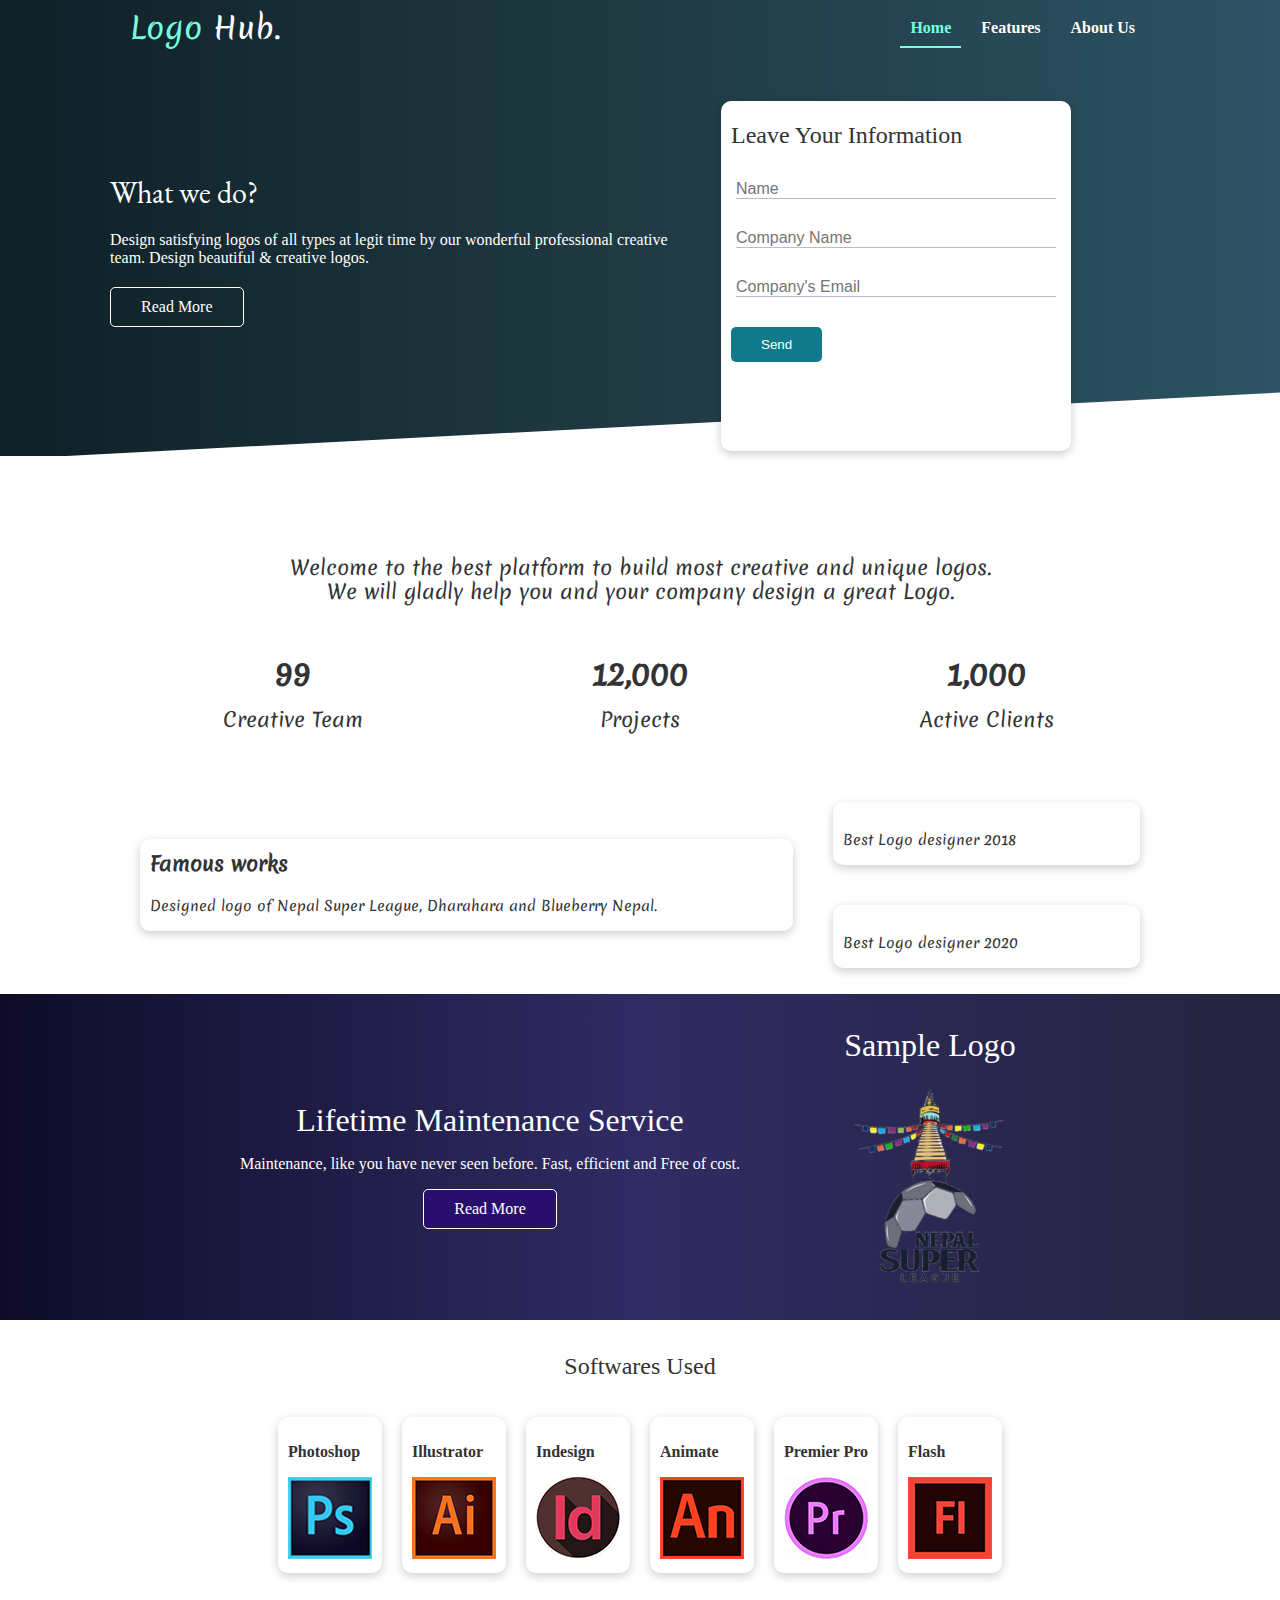
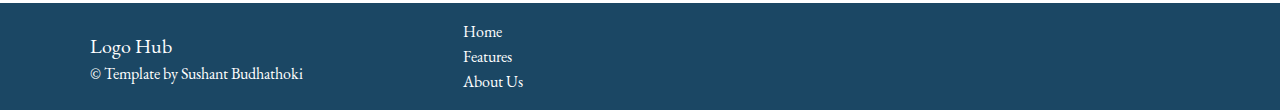
==== index.html @ 13862e14 "First Edition LOGOHUB" ====
<!DOCTYPE html>
<html lang="en">
<head>
    <meta charset="UTF-8">
    <meta http-equiv="X-UA-Compatible" content="IE=edge">
    <meta name="viewport" content="width=device-width, initial-scale=1.0">
    <link rel="stylesheet" href="https://cdnjs.cloudflare.com/ajax/libs/font-awesome/5.15.3/css/all.min.css" 
    integrity="sha512-iBBXm8fW90+nuLcSKlbmrPcLa0OT92xO1BIsZ+ywDWZCvqsWgccV3gFoRBv0z+8dLJgyAHIhR35VZc2oM/gI1w==" crossorigin="anonymous" />
    <link rel="stylesheet" href="css/style.css" type="text/css">
    <link rel="stylesheet" href="css/utilities.css" type="text/css">
    <title>new project</title>
</head>
<body>
    <header class="header">
    <div class="container flex">
        <a href="index.html"><h1 class="logo"><span>Logo</span> Hub.</h1></a>
        <nav>
            <ul class="menu">
                <li class="current"><a href="index.html">Home</a></li>
                <li><a href="features.html">Features</a></li>
                <li><a href="docs.html">About Us</a></li>
            </ul>
        </nav>
    </div>
    </header>
    
    <section class="showcase">
        <div class="container grid">
            <div class="showcase-text">
                <h1>What we do?</h1>
                <p>Design satisfying logos of all types at legit time by our wonderful professional creative team.
                     Design beautiful & creative logos.</p>
                <a href="#" class="btn btn-outline">Read More</a>
            </div>  
            <div class="showcase-form card">
                <h2>Leave Your Information</h2>
                <form >
                    <div class="form-control">
                        <input type="text" name="name" placeholder="Name" required>
                    </div>
                    <div class="form-control">
                        <input type="text" name="cname" placeholder="Company Name" required>
                    </div>
                    <div class="form-control">
                        <input type="email" name="email" placeholder="Company's Email" required>
                    </div>
                    <input type="submit" value="Send" class="btn btn-submit ">
                    
                </form>
            </div>
        </div>       
    </section>
    <section class="stats">
        <div class="container">
            <h2>Welcome to the best platform to build most creative and unique logos.
                We will gladly help you and your company design a great Logo.
            </h2>
            <div class="stats-detail grid center-text my-4">
                
                <div class="my-1">
                    <i class="fas fa-users-cog fa-3x"></i>
                    
                    <h3 class="stats-heading my-1">99</h3>
                    <p class="stats-p">Creative Team</p>
                </div>
                <div class="my-1">
                    <i class="fas fa-project-diagram fa-3x"></i>
                    <h3 class="stats-heading my-1">12,000</h3>
                    <p class="stats-p">Projects</p>
                </div>
                <div class="my-1">
                    <i class="fas fa-users fa-3x"></i>
                    <h3 class="stats-heading my-1">1,000</h3>
                    <p class="stats-p">Active Clients</p>
                </div>
                
            </div> 
        </div>
    </section>
    <section class="cli">
        <div class="container grid">
            <div class="card">
                <h3>Famous works</h3> <span>Designed logo of Nepal Super League, Dharahara and Blueberry Nepal.     </span>             
            </div>
            <div class="card">
                <span>Best Logo designer 2018</span>
            </div>
            <div class="card">
                <span>Best Logo designer 2020</span>
            </div>
        </div>
    </section>
    <section class="banner my-2 py-2">
        <div class="container flex">
            <div class="banner-text center-text">
                <h1 class="my-2">Lifetime Maintenance Service</h1>
                <p class="my-2">Maintenance, like you have never seen before. Fast, efficient and Free of cost.</p>
                <a href="#" class="btn btn-outline">Read More</a>

            </div>
            <div class="banner-img">
                <h1 class="my-2 center-text">Sample Logo</h1>
                <img src="images/nsl.png" alt="">
            </div>
        </div>
    </section>
    <section class="programs">
        <h2 class="center-text py-2">Softwares Used</h2>
        <div class="container flex">
            <div class="card">
                <h4 class="my-2">Photoshop</h4>
                <img src="images/ps.png" alt="">
            </div>
            <div class="card">
                <h4 class="my-2">Illustrator</h4>
                <img src="images/ai.png" alt="">
            </div>
            <div class="card">
                <h4 class="my-2">Indesign</h4>
                <img src="images/id.png" alt="">
            </div>
            <div class="card">
                <h4 class="my-2">Animate</h4>
                <img src="images/an.png" alt="">
            </div>
            <div class="card">
                <h4 class="my-2">Premier Pro</h4>
                <img src="images/pr.png" alt="">
            </div>
            <div class="card">
                <h4 class="my-2">Flash</h4>
                <img src="images/flash.png" alt="">
            </div>
        </div>
    </section>
    <footer class="footer">
        <div class="container grid py-2">
            <div>
                <h3 class="my-2">Logo Hub</h3>
                &copy Template by Sushant Budhathoki
            </div>
            <div>
                <ul>
                    <li class="py-1">   <a href="index.html">Home</a></li>
                    <li class="py-1">   <a href="features.html">Features</a></li>
                    <li class="py-1">   <a href="docs.html">About Us</a></li>
                </ul>

            </div>
            <div>
               <a href="#"><i class="fab fa-twitter fa-2x"></i>       </a>     
               <a href="#"><i class="fab fa-facebook fa-2x"></i></a> 
                <a href="#"><i class="fab fa-instagram fa-2x"></i></a>
               <a href="#"><i class="fab fa-linkedin fa-2x"></i></a> 
            </div>
        </div>
    </footer>
    
</body>
</html>
---- css/style.css ----
@font-face {
    font-family: satisfy;
    src: url(Merienda-Regular.ttf);
}
@font-face {
    font-family: eb;
    src: url(EBGaramond-Regular.ttf);
}

*{
    box-sizing: border-box;
    padding:0 ;
    margin:0;
}
body{
    background-color: #fff;
    color: #333;
}

/*****************basics*********************/
h1,h2{
    font-weight: 300;
    line-height: 1.2;
    margin: 10px 0;
}
p{
    margin: 10px 0;
}
img{
    width: 100%;
}
a{
    text-decoration: none;
    color: #fff;
}

/*********************header**********************/
header{
    background-image: linear-gradient(to right, rgb(15, 32, 39), rgb(32, 58, 67), rgb(44, 83, 100));
    color: #fff;
    height: auto;
}
header .flex{
    justify-content: space-between;
    
}

.container .logo{
  font-family: satisfy;  
  font-weight: normal;
  font-size: 30px;
  animation: slideInFromTop 1s ease-in;
}
.container .logo span{
    color: #78fee0;
}

header ul{
    list-style: none;
    margin:0px;
    padding: 0px;
    display: flex;
}
.menu li a{

    font-size: 16px;
    font-family: sil;
    font-weight: bold;
    color: #fff;
    padding:10px; 
    margin: 0px 5px;
}

.menu li a:hover{
    color: #78fee0;
    border-bottom: 2px solid #78fee0;
}
.menu li.current a{
    color: #78fee0;
    border-bottom: 2px solid #78fee0;
    
}

/*********showcase************/
.showcase{
background-image: linear-gradient(to right, rgb(15, 32, 39), rgb(32, 58, 67), rgb(44, 83, 100));
position:relative;
padding-bottom: 20px;
font-family: sil;
color: #fff;
height: 400px;   
}
.showcase-text{
    animation: slideInFromLeft 1s ease-in;
}
.showcase h1{
    font-size: 30px;
    font-family: eb;
}
.showcase p{
    margin: 20px 0px;
}

.showcase .grid{
    grid-template-columns: 55% 45%;
    gap: 40px;
    overflow: visible;

}
.showcase-form{
    position: relative;
    height: 350px;
    min-width: 300px;
    max-width: 350px;
    top: 30px ;
    z-index: 100;
    animation: slideInFromRight 1s ease-in;
}

.showcase-form .form-control{
  margin: 30px 0px;
  padding:0 5px;
}

.showcase-form input[type='text'],
.showcase-form input[type='email']{
    border: 0;
    border-bottom: 1px solid #b4becb;
    width: 100%;
    font-size: 16px;
}
.showcase-form input:focus{
    outline: none;
}
.showcase::after{
    content: '';
    position: absolute; 
    background-color: #fff ;
    height: 100px;
    bottom: -70px;
    right: 0px;
    left: 0px;
    transform: skewY(-3deg);
    -webkit-transform: skewY(-3deg);
    -moz-transform: skewY(-3deg);
    -ms-transform: skewY(-3deg); 
}
/************ stats***************/
.stats{
    padding-top: 100px;
    font-family: satisfy;
}
.stats .container{
    animation: slideInFromButtom 1s ease-in;
}
.stats h2{
    text-align: center;
    width: 70%;
    margin: 0px auto;
    font-size: 20px;   
}
.stats-heading{
    font-size:30px;
}
.stats-p{
    font-size: 20px; 
}
.stats .grid{
    grid-template-columns: repeat(3, 1fr);
}

/*******cli********/
.cli .grid{
    grid-template-columns: repeat(3, 1fr);
    grid-template-rows: repeat(2, 1fr);

}
.cli h3{
    font-size:20px;
}
.cli .grid > :first-child{
    grid-column: 1 / span 2;
    grid-row: 1 / span 2;
}
.cli span{
    font-size: 14px;
    font-family: satisfy;
}
.cli .grid{
    font-size: 30px;
    font-family: satisfy;
}
/*****banner******/
.banner{
    background-image: linear-gradient(to right, rgb(15, 12, 41), rgb(48, 43, 99), rgb(36, 36, 62));
    color: #fff;
}  
.banner .flex{
    gap: 80px;
}
.banner .btn{
    background-color: rgb(40, 15, 110);
}
.programs .card:hover{
    transform: scale(0.95);
}
/*****footer*******/
.footer{
    background-color: #1b4764 ;
    color: #fff;
    font-family: eb;
    margin-top: 20px;
}
.footer .grid{
    grid-template-columns: repeat(3, 1fr);
}
.footer h3{
    font-size: 20px;
    font-weight: 300;
    margin:4px 0px;
}
.footer ul{
    margin: 0;
    padding: 0;
    list-style: none;
}

.footer ul li:hover a {
    border-bottom: 1px solid #fff;
}
.footer i{
    margin:0px 6px;
}

/* animations */
@keyframes slideInFromLeft{
    0%{
        transform: translateX(-100%);
    }
    100%{
        transform: translateX(0%);
    }
}
@keyframes slideInFromRight{
    0%{
        transform: translateX(100%);
    }
    100%{
        transform: translateX(0%);
    }
}
@keyframes slideInFromTop{
    0%{
        transform: translateY(-100%);
    }
    100%{
        transform: translateX(0%);
    }
}
@keyframes slideInFromButtom{
    0%{
        transform: translateY(100%);
    }
    100%{
        transform: translateX(0%);
    }
}

/***********features page*************/
/******1st row*******/
.features-body{
    background-color: #fff;
}
.features-header{
    background-image: linear-gradient(to right, rgb(15, 32, 39), rgb(32, 58, 67), rgb(44, 83, 100));
    height: auto;   
    
}
.features-text{
     font-family: eb;
     font-size: 24px;
     padding: 20px 0px;
     color: #fff;
     animation: slideInFromRight 1s ease-in;
}
.features-text h2{
    font-size: 50px;
    font-weight: normal;
}

/******2nd row*******/
.second-section{
    background-image: radial-gradient(circle, rgb(242, 242, 242), rgb(242, 242, 242), rgb(219, 219, 219), rgb(234, 234, 234));
    height: auto;   
}
.second-text{  
     font-family: eb;
     font-size: 16px;
     padding: 50px 0px;
     color: rgb(40, 15, 110);
}
.second-text h2{
    font-size: 30px;
    
}
.second-text p{
    text-indent: 30px;
}

/******3rd row*******/


.features-main i{
    float: leftS;
    margin-right: 10px;
    
}
.features-main .flex{
flex-wrap: nowrap;
}


/************about us page**********/

.team-content .grid{
    grid-template-columns: repeat(3, 1fr);
   
    gap: 10px;
}
.team img{
    width: 77px;
    height: 77px;
    border: 1px solid #000;  
}
.team h1,
.about h1{
    font-size: 50px;
    margin: 20px 0px;
}
.team-content p,
.about p{
    font-size: 20px;
    font-weight: normal;
    font-family: eb;
    line-height: 30px;
    text-align: justify;

}

.team .flex{
    flex-direction: column;
    gap: 10px;
}







/***********media*************/
@media screen and (max-width:837px)
 {
    
    .showcase .grid,
    .stats .grid,
    .cli .grid,
    .footer .grid,
    .features-main .grid,
    .team-content .grid{
    grid-template-columns: 1fr;
    grid-template-rows: 1fr;
    }
    .showcase{
        height: auto;
    }
    .showcase .container{
        padding-top: 20px;
    }
    .showcase-text{
        margin-top: 30px;
        text-align: center;
        margin: 10px 0;
    }
    .showcase-form{
        justify-self: center;     
    }
    .stats h2{
        width: 100%;
    }
    .banner .flex{
        gap: 10px;
    }
    .cli .grid > :first-child{
        grid-column: 1 ;
        grid-row: 1 ;
    }
    .footer .container{
        margin-left: 20px;
        gap: 20px;
    }
    
}



/******mobile*******/
@media screen and (max-width:500px) 
{
    .header{
        height: auto; 
    }   
    nav{
        background-color: rgba(0, 0, 0, 0.2);
    }
    nav ul{    
        padding: 10px 0px;
    }
    .menu li a:hover{
        color: rgb(47, 32, 88);}
       
        
    header .flex{
        flex-direction:column;
    }
    
    .showcase{
        height: auto;
    }
    .showcase-text{
        text-align: center;
        margin: 10px 0;
    }
    .showcase-form{
        justify-self: center;
        
    }
   
    .footer .container{
        margin-left: 20px;
    }

    

}
---- css/utilities.css ----
/*********utilities**********/
.container{
  max-width: 1100px;
  margin: 0px auto;
  overflow: hidden;
  padding:  0px 40px;
}
.flex{
  display: flex;
  justify-content: center;
  align-items: center;
  flex-wrap: wrap;
}
.grid{
  display: grid;
  grid-template-columns: repeat(2, 1fr);
  gap: 20px;
  justify-content: center;
  align-items:center ;
  height: 100%;
}
.card{
  background-color:#fff;
  border-radius: 10px;
  box-shadow: 0px 3px 10px rgba(0, 0, 0, 0.2);
  padding:10px;
  margin: 10px;
  color: #333;
}
.btn{
  display: inline-block;
  padding: 10px 30px;
  cursor: pointer;
  background-color:#107a8b;
  color: #fff;
  border-radius:5px ;
  border:0;
}
.btn:hover{
  transform: scale(0.98);
}
.btn-outline{
  background-color: transparent;
  border: 1px solid #fff;
}

.center-text{
  text-align: center;
}

/********margin********/
.my-4{
  margin: 3rem 0;
}
.my-3{
  margin:2rem 0;
}
.my-2{
  margin: 1rem 0;
}
.py-4{
  padding: 3rem 0;
}
.py-3{
  padding:2rem 0;
}
.py-2{
  padding: 1rem 0;
}
.py-1{
  padding:2px 0 ;
}

/*h3{
  font-size: 30px;
  font-family: satisfy;
}
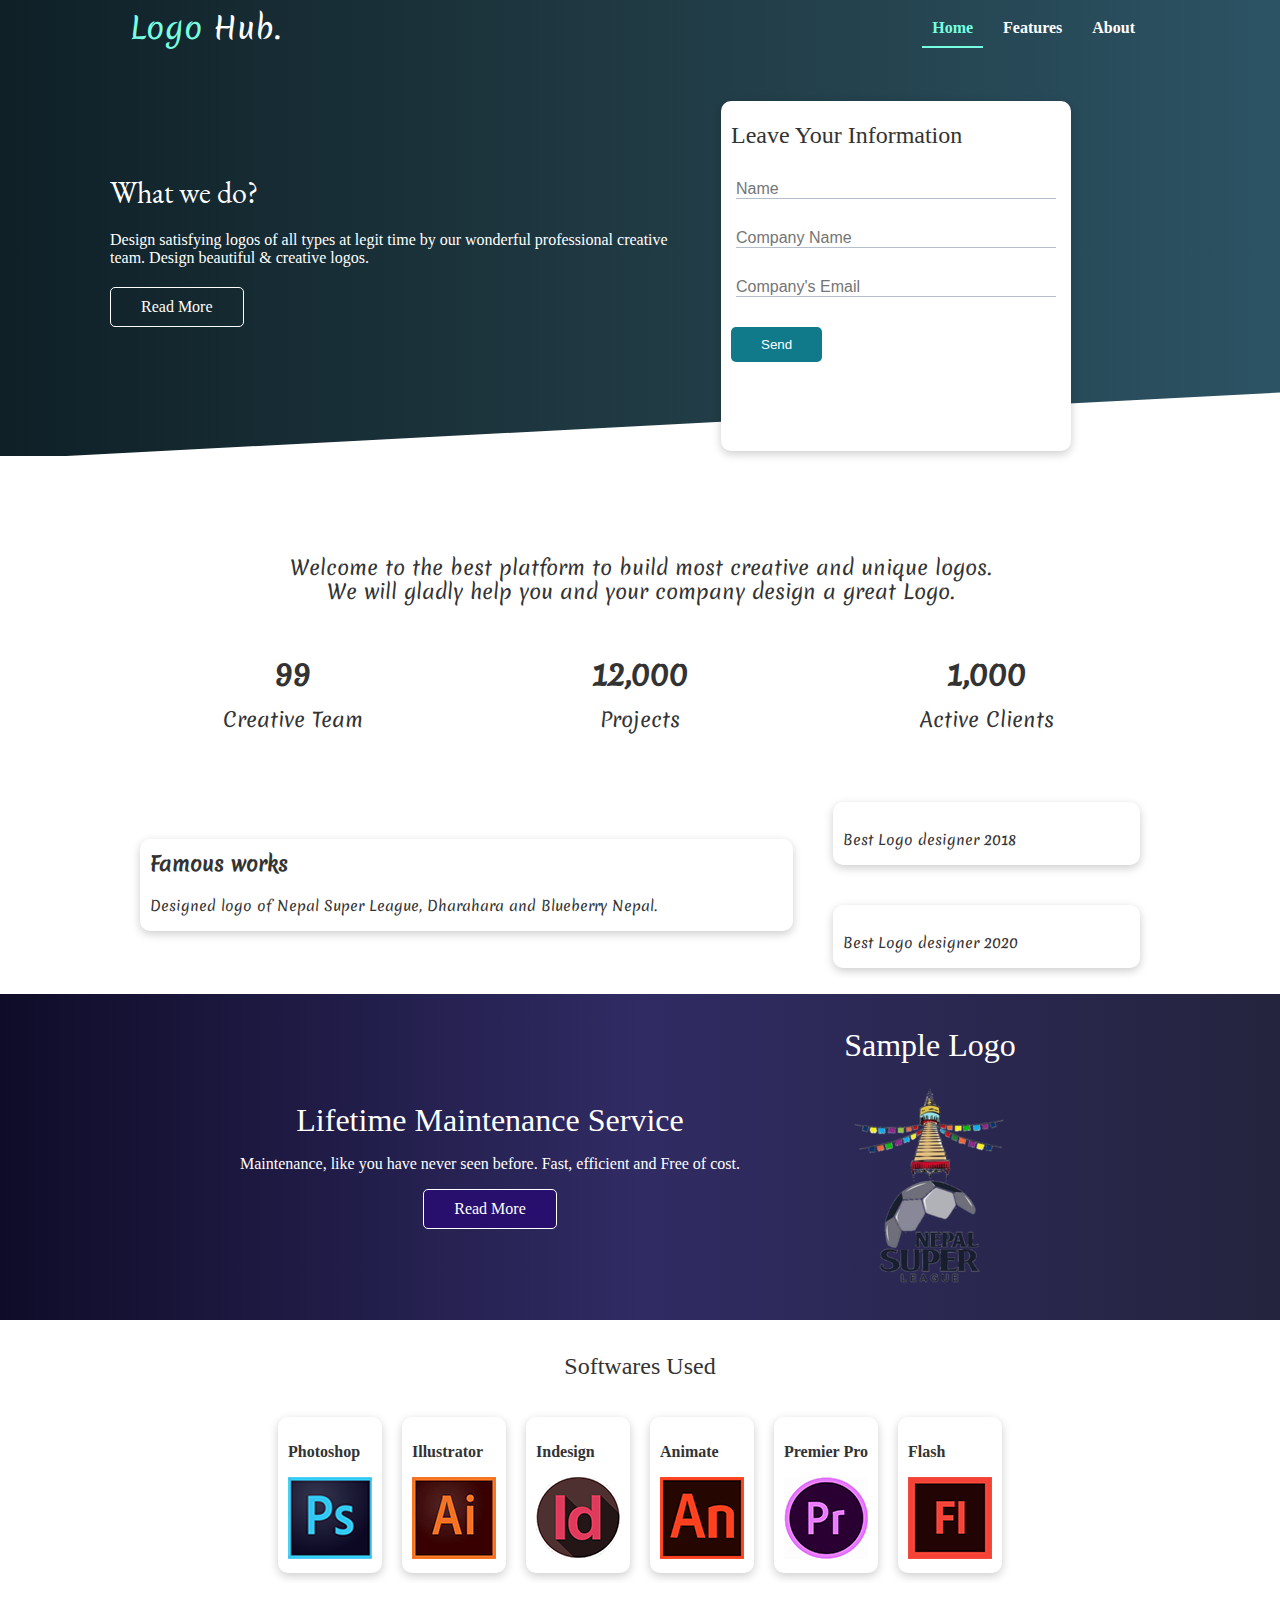
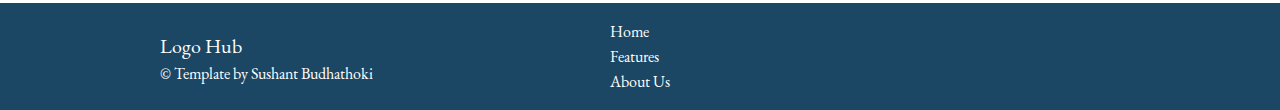
==== commit 30be14ce: "responsive" ====
--- a/index.html
+++ b/index.html
@@ -18,7 +18,7 @@
             <ul class="menu">
                 <li class="current"><a href="index.html">Home</a></li>
                 <li><a href="features.html">Features</a></li>
-                <li><a href="docs.html">About Us</a></li>
+                <li><a href="docs.html">About</a></li>
             </ul>
         </nav>
     </div>
@@ -148,10 +148,10 @@
 
             </div>
             <div>
-               <a href="#"><i class="fab fa-twitter fa-2x"></i>       </a>     
-               <a href="#"><i class="fab fa-facebook fa-2x"></i></a> 
-                <a href="#"><i class="fab fa-instagram fa-2x"></i></a>
-               <a href="#"><i class="fab fa-linkedin fa-2x"></i></a> 
+               <a href="#" class="social-icon"><i class="fab fa-twitter fa-2x"></i></a>     
+               <a href="#" class="social-icon"><i class="fab fa-facebook fa-2x"></i></a> 
+               <a href="#" class="social-icon"><i class="fab fa-instagram fa-2x"></i></a>
+               <a href="#" class="social-icon"><i class="fab fa-linkedin fa-2x"></i></a> 
             </div>
         </div>
     </footer>
--- a/css/style.css
+++ b/css/style.css
@@ -42,9 +42,7 @@
 }
 header .flex{
     justify-content: space-between;
-    
-}
-
+}
 .container .logo{
   font-family: satisfy;  
   font-weight: normal;
@@ -60,6 +58,8 @@
     margin:0px;
     padding: 0px;
     display: flex;
+    justify-content: center;
+    align-items:center;
 }
 .menu li a{
 
@@ -108,9 +108,9 @@
 
 }
 .showcase-form{
+    margin: 5px;
     position: relative;
     height: 350px;
-    min-width: 300px;
     max-width: 350px;
     top: 30px ;
     z-index: 100;
@@ -213,6 +213,12 @@
 }
 .footer .grid{
     grid-template-columns: repeat(3, 1fr);
+    justify-content: center;
+    align-items: center;
+}
+.footer .grid>div{
+    justify-self: center;
+    align-self: center;
 }
 .footer h3{
     font-size: 20px;
@@ -224,14 +230,17 @@
     padding: 0;
     list-style: none;
 }
-
 .footer ul li:hover a {
     border-bottom: 1px solid #fff;
 }
 .footer i{
     margin:0px 6px;
 }
-
+a.social-icon:hover .fab{
+    background: linear-gradient(to right, rgb(138, 35, 135), rgb(233, 64, 87), rgb(242, 113, 33));
+    -webkit-background-clip: text;
+    -webkit-text-fill-color: transparent;
+}
 /* animations */
 @keyframes slideInFromLeft{
     0%{
@@ -352,16 +361,9 @@
     gap: 10px;
 }
 
-
-
-
-
-
-
 /***********media*************/
 @media screen and (max-width:837px)
- {
-    
+ {  
     .showcase .grid,
     .stats .grid,
     .cli .grid,
@@ -385,6 +387,9 @@
     .showcase-form{
         justify-self: center;     
     }
+    .showcase-form.card{
+        max-width: 350px;
+    }
     .stats h2{
         width: 100%;
     }
@@ -396,20 +401,22 @@
         grid-row: 1 ;
     }
     .footer .container{
-        margin-left: 20px;
-        gap: 20px;
-    }
-    
-}
-
-
+        margin-left: 50px;
+    }
+    .footer .grid>div{
+    justify-self: left;
+    }
+}
 
 /******mobile*******/
 @media screen and (max-width:500px) 
 {
     .header{
         height: auto; 
-    }   
+    }
+    div.container.flex{
+        padding: 10px;
+    }
     nav{
         background-color: rgba(0, 0, 0, 0.2);
     }
@@ -417,29 +424,35 @@
         padding: 10px 0px;
     }
     .menu li a:hover{
-        color: rgb(47, 32, 88);}
-       
-        
+        color: rgb(47, 32, 88);
+    }    
     header .flex{
         flex-direction:column;
     }
-    
     .showcase{
         height: auto;
+    }
+    .showcase-form.card{
+        width: 280px;
     }
     .showcase-text{
         text-align: center;
         margin: 10px 0;
     }
     .showcase-form{
-        justify-self: center;
-        
-    }
-   
+        justify-self: center;    
+    }
     .footer .container{
         margin-left: 20px;
     }
-
+    .footer .container>div{
+        justify-self: left;
+    }
     
-
+}
+@media screen and (max-width:300px) 
+{
+    .showcase-form.card{
+        width: 250px;
+    }
 }